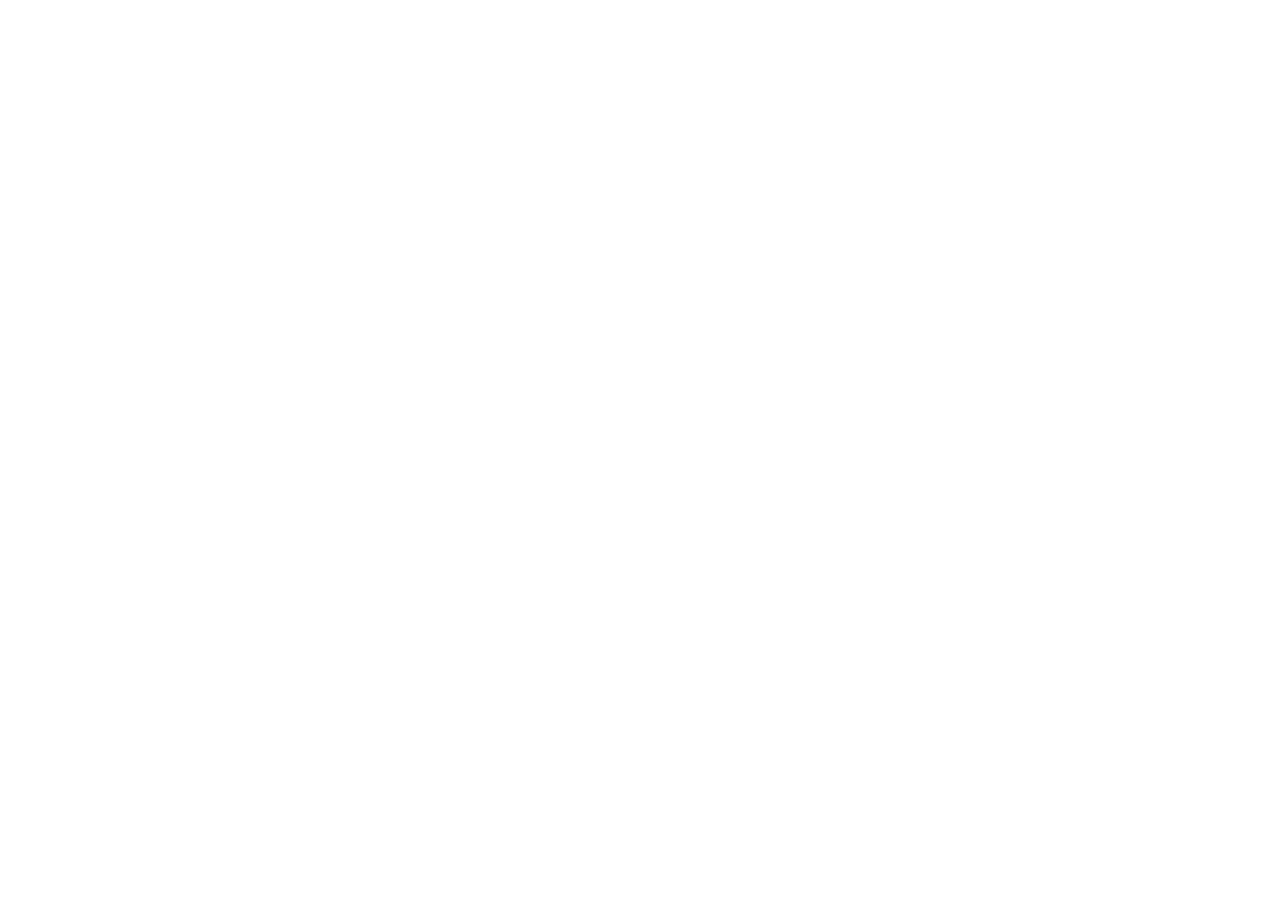
==== index.html @ 43c4996a "project" ====
<!DOCTYPE html>
<html lang="en">
<head>
    <meta charset="UTF-8">
    <meta http-equiv="X-UA-Compatible" content="IE=edge">
    <meta name="viewport" content="width=device-width, initial-scale=1.0">
    <title>Document</title>
</head>
<body>
    
</body>
</html>
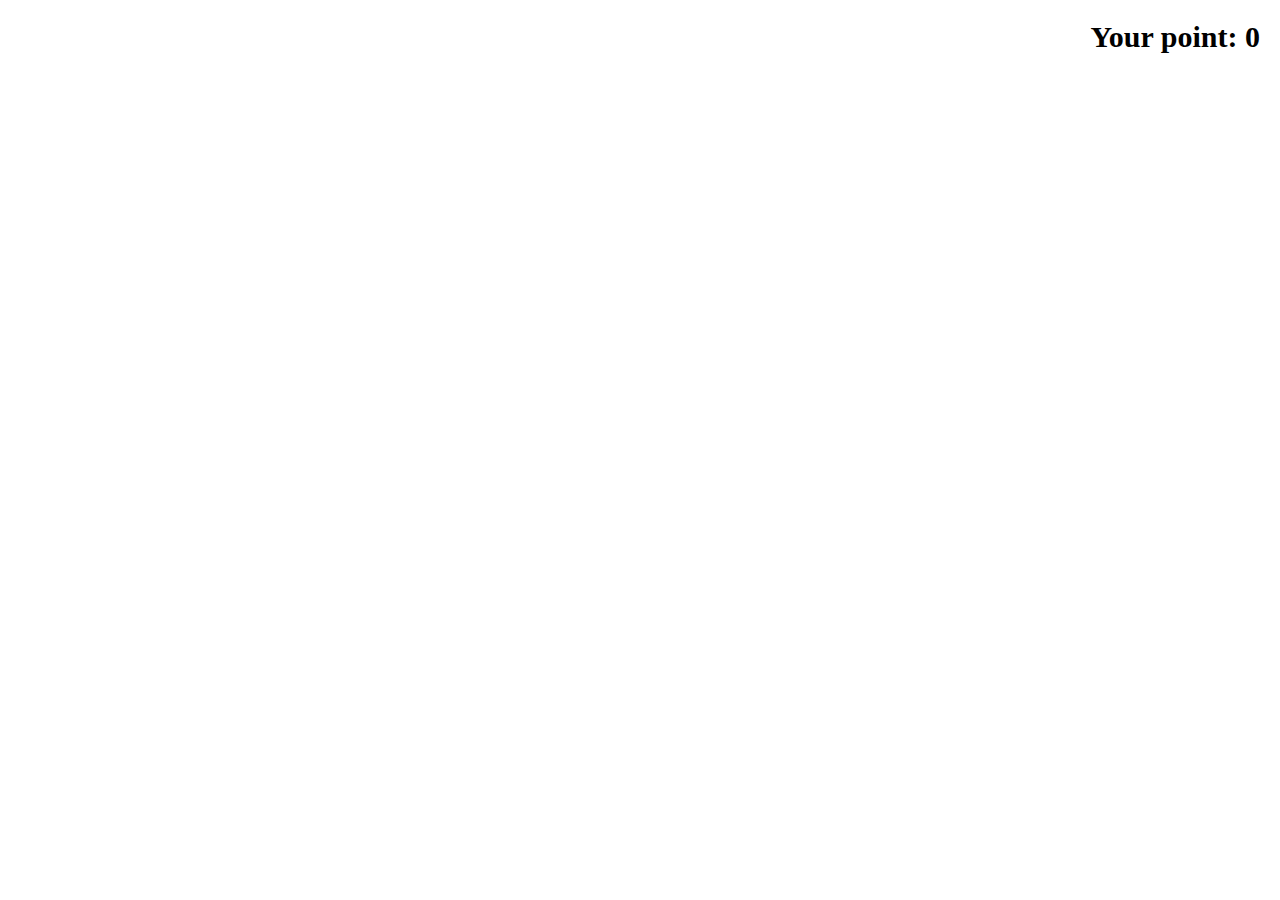
==== commit ee43a811: "ver 1.0.0" ====
--- a/index.html
+++ b/index.html
@@ -4,9 +4,18 @@
     <meta charset="UTF-8">
     <meta http-equiv="X-UA-Compatible" content="IE=edge">
     <meta name="viewport" content="width=device-width, initial-scale=1.0">
+    <link rel="stylesheet" href="style.css">
     <title>Document</title>
 </head>
 <body>
-    
+    <div id="field">
+        <img id="cow" src="https://encrypted-tbn0.gstatic.com/images?q=tbn:ANd9GcSH_KQYzYChNEbe_ZdWjFX4vhSnf7W9ULijYg&usqp=CAU" alt="">
+        <div id="point">Your point: 0</div>
+    </div>
+    <audio id="music" autoplay loop>
+        <source src="./cow.wav" type="audio/wav"/>
+    </audio>
+    <script src="index.js"></script>
+
 </body>
 </html>--- a/style.css
+++ b/style.css
@@ -0,0 +1,29 @@
+* {
+    padding: 0;
+    margin: 0;
+}
+#field {
+    display: flex;
+    width: 100vw;
+    height: 100vh;
+    background-image: url(https://opengameart.org/sites/default/files/02_14.png); 
+    background-size: cover;
+    position: relative;
+    justify-content: end;
+}
+#cow {
+    position: absolute;
+    top: 100px;
+    left: 200px;
+    width: 50px;
+    height: 50px;
+    opacity: 0;
+}
+#cow:hover {
+    cursor: pointer;
+}
+#point {
+    font-size: 30px;
+    margin: 20px;
+    font-weight: 600;
+}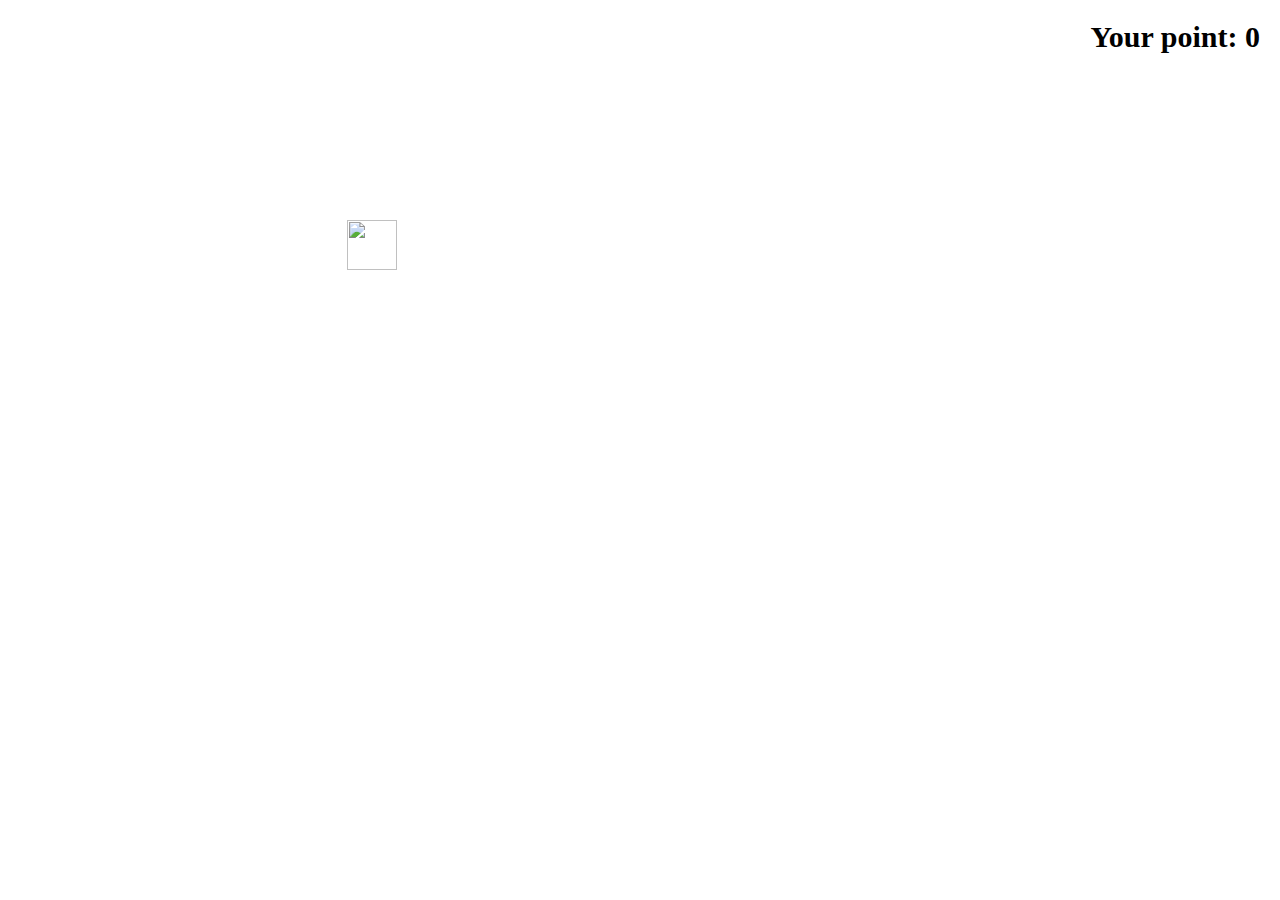
==== commit a25fa1e4: "ver 1.1.0" ====
--- a/index.html
+++ b/index.html
@@ -5,17 +5,20 @@
     <meta http-equiv="X-UA-Compatible" content="IE=edge">
     <meta name="viewport" content="width=device-width, initial-scale=1.0">
     <link rel="stylesheet" href="style.css">
-    <title>Document</title>
+    <title>Find the cow</title>
 </head>
 <body>
+    
     <div id="field">
         <img id="cow" src="https://encrypted-tbn0.gstatic.com/images?q=tbn:ANd9GcSH_KQYzYChNEbe_ZdWjFX4vhSnf7W9ULijYg&usqp=CAU" alt="">
         <div id="point">Your point: 0</div>
     </div>
     <audio id="music" autoplay loop>
-        <source src="./cow.wav" type="audio/wav"/>
+        <source src="./moo.mp3" type="audio/mp3"/>
+    </audio>
+    <audio id="hit-sound">
+        <source src="./moo-bitch.mp3" type="audio/mp3"/>
     </audio>
     <script src="index.js"></script>
-
 </body>
 </html>--- a/style.css
+++ b/style.css
@@ -17,11 +17,11 @@
     left: 200px;
     width: 50px;
     height: 50px;
-    opacity: 0;
+    /* opacity: 0; */
 }
-#cow:hover {
+/* #cow:hover {
     cursor: pointer;
-}
+} */
 #point {
     font-size: 30px;
     margin: 20px;
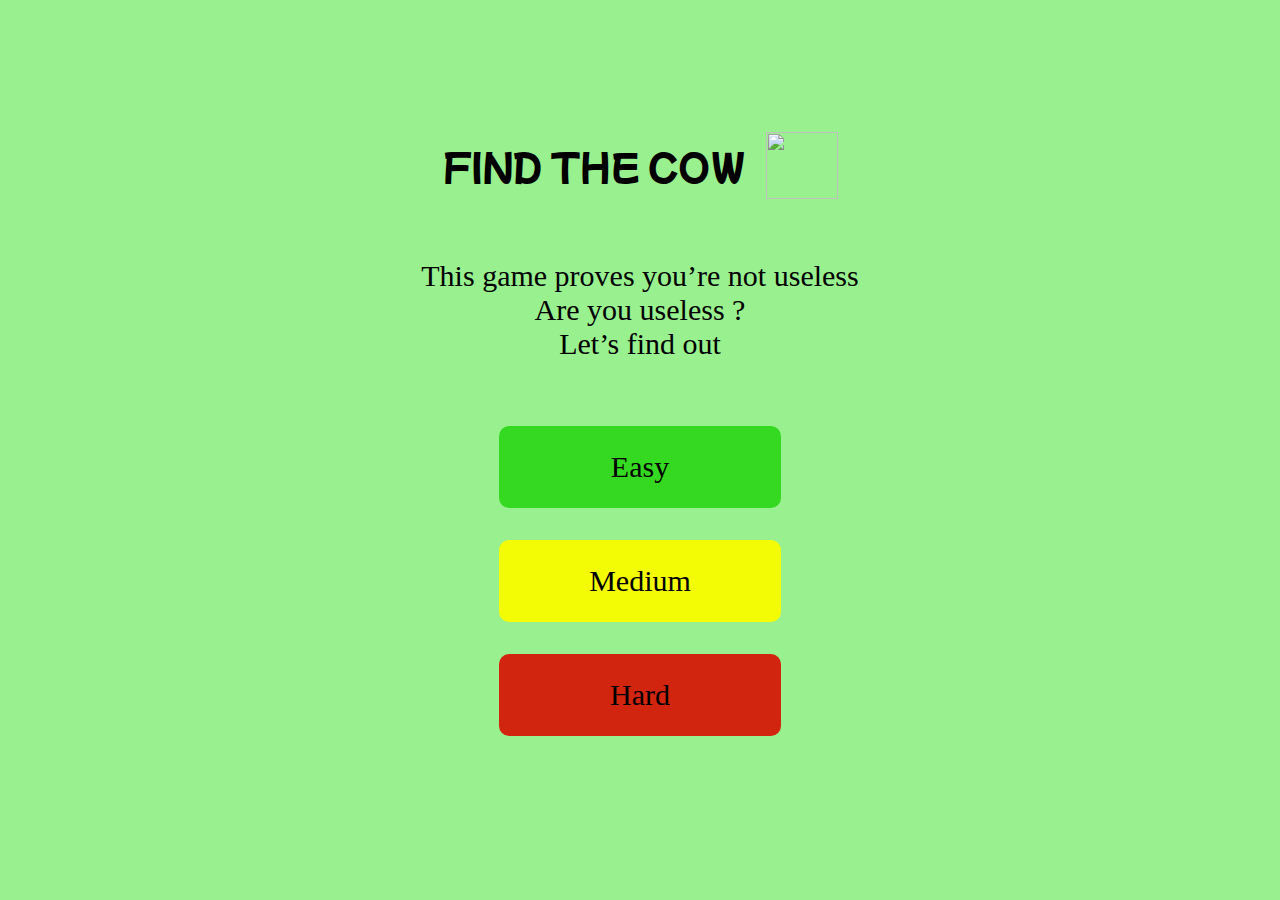
==== commit 1e7cc679: "ver 2.0.0" ====
--- a/index.html
+++ b/index.html
@@ -4,21 +4,29 @@
     <meta charset="UTF-8">
     <meta http-equiv="X-UA-Compatible" content="IE=edge">
     <meta name="viewport" content="width=device-width, initial-scale=1.0">
+    <link rel="preconnect" href="https://fonts.googleapis.com">
+    <link rel="preconnect" href="https://fonts.gstatic.com" crossorigin>
+    <link href="https://fonts.googleapis.com/css2?family=Mochiy+Pop+P+One&display=swap" rel="stylesheet">
     <link rel="stylesheet" href="style.css">
     <title>Find the cow</title>
 </head>
 <body>
-    
-    <div id="field">
-        <img id="cow" src="https://encrypted-tbn0.gstatic.com/images?q=tbn:ANd9GcSH_KQYzYChNEbe_ZdWjFX4vhSnf7W9ULijYg&usqp=CAU" alt="">
-        <div id="point">Your point: 0</div>
+    <div class="main">
+        <div class="title">
+            <span id="game-title">FIND THE COW</span> 
+            <img id="cow" src="https://cdn-icons-png.flaticon.com/512/220/220127.png" alt="">
+        </div>
+        <div class="intro">
+            <div>This game proves you’re not useless</div>
+            <div>Are you useless ?</div>
+            <div>Let’s find out</div>
+        </div>
+        <div class="game-mode">
+            <a href="./game.html" class="difficulty" id="easy">Easy</a>
+            <a href="./game.html" class="difficulty" id="medium">Medium</a>
+            <a href="./game.html" class="difficulty" id="hard">Hard</a>
+        </div>
     </div>
-    <audio id="music" autoplay loop>
-        <source src="./moo.mp3" type="audio/mp3"/>
-    </audio>
-    <audio id="hit-sound">
-        <source src="./moo-bitch.mp3" type="audio/mp3"/>
-    </audio>
     <script src="index.js"></script>
 </body>
 </html>--- a/style.css
+++ b/style.css
@@ -2,28 +2,75 @@
     padding: 0;
     margin: 0;
 }
-#field {
+.main {
+    background-color: #99f08e;
+    height: 100vh;
     display: flex;
-    width: 100vw;
-    height: 100vh;
-    background-image: url(https://opengameart.org/sites/default/files/02_14.png); 
-    background-size: cover;
-    position: relative;
-    justify-content: end;
+    flex-direction: column;
+    align-items: center;
+    justify-content: center;
 }
+
+.title {
+    display: flex;
+    align-items: center;
+    margin-bottom: 60px;
+}
+.intro {
+    display: flex;
+    flex-direction: column;
+    justify-content: center;
+    align-items: center;
+    font-size: 30px;
+    margin-bottom: 65px;
+}
+.game-mode {
+    display: flex;
+    flex-direction: column;
+}
+.difficulty {
+    margin-bottom: 32px;
+    width: 282px;
+    height: 82px;
+    font-size: 30px;
+    border: none;
+    border-radius: 10px;
+    transition: all 0.3s;
+    text-decoration: none;
+    color: black;
+    text-align: center;
+    line-height: 82px;
+}
+
+.difficulty:hover {
+    cursor: pointer;
+    transform: scale(1.1);
+}
+#easy:hover {
+    background-color: #21d940c5;
+}
+#medium:hover {
+    background-color: #f5f257de;
+}
+#hard:hover {
+    background-color: #c41717c5;
+}
+
 #cow {
-    position: absolute;
-    top: 100px;
-    left: 200px;
-    width: 50px;
-    height: 50px;
-    /* opacity: 0; */
+    width: 72px;
+    height: 67px;
 }
-/* #cow:hover {
-    cursor: pointer;
-} */
-#point {
-    font-size: 30px;
-    margin: 20px;
-    font-weight: 600;
-}+#game-title {
+    margin-right: 20px;
+    font-size: 35px;
+    font-family: 'Mochiy Pop P One', sans-serif;
+}
+#easy {
+    background: #36D921;
+}
+#medium {
+    background: #F4FC05;
+}
+#hard {
+    background: #D1250F;
+}
